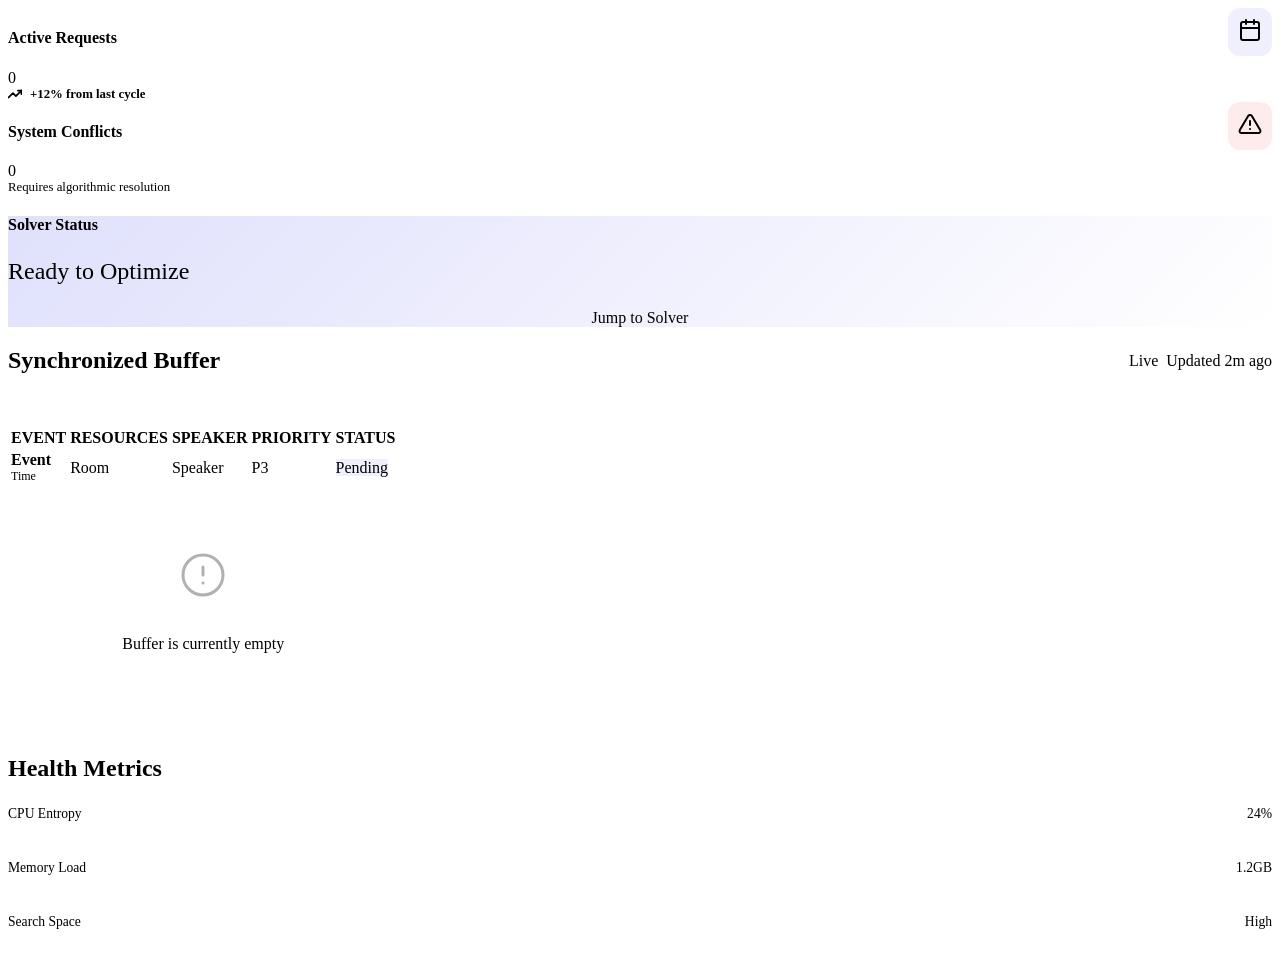
==== src/main/resources/templates/index.html @ dfe24720 "first commit" ====
<!DOCTYPE html>
<html th:replace="~{layout :: layout(~{::main})}" xmlns:th="http://www.thymeleaf.org">
<head>
    <title>Home | Command Center</title>
</head>
<body>
    <main class="animate-in">
        <div class="bento-grid">
            <!-- Summary Stats -->
            <div class="bento-card col-4">
                <div style="display: flex; justify-content: space-between; align-items: start;">
                    <div>
                        <h4>Active Requests</h4>
                        <div class="stat-value" th:text="${events.size()}">0</div>
                    </div>
                    <div style="padding: 10px; background: rgba(99, 102, 241, 0.1); border-radius: 12px; color: var(--accent-primary);">
                        <svg width="24" height="24" viewBox="0 0 24 24" fill="none" stroke="currentColor" stroke-width="2" stroke-linecap="round" stroke-linejoin="round"><rect x="3" y="4" width="18" height="18" rx="2" ry="2"></rect><line x1="16" y1="2" x2="16" y2="6"></line><line x1="8" y1="2" x2="8" y2="6"></line><line x1="3" y1="10" x2="21" y2="10"></line></svg>
                    </div>
                </div>
                <div style="display: flex; align-items: center; gap: 0.5rem; font-size: 0.8rem; color: var(--success); font-weight: 600;">
                    <svg width="14" height="14" viewBox="0 0 24 24" fill="none" stroke="currentColor" stroke-width="3" stroke-linecap="round" stroke-linejoin="round"><polyline points="23 6 13.5 15.5 8.5 10.5 1 18"></polyline><polyline points="17 6 23 6 23 12"></polyline></svg>
                    +12% from last cycle
                </div>
            </div>

            <div class="bento-card col-4">
                <div style="display: flex; justify-content: space-between; align-items: start;">
                    <div>
                        <h4>System Conflicts</h4>
                        <div class="stat-value" th:text="${totalConflicts}" th:style="${totalConflicts > 0 ? 'color: var(--danger)' : ''}">0</div>
                    </div>
                    <div style="padding: 10px; background: rgba(239, 68, 68, 0.1); border-radius: 12px; color: var(--danger);">
                        <svg width="24" height="24" viewBox="0 0 24 24" fill="none" stroke="currentColor" stroke-width="2" stroke-linecap="round" stroke-linejoin="round"><path d="M10.29 3.86L1.82 18a2 2 0 0 0 1.71 3h16.94a2 2 0 0 0 1.71-3L13.71 3.86a2 2 0 0 0-3.42 0z"></path><line x1="12" y1="9" x2="12" y2="13"></line><line x1="12" y1="17" x2="12.01" y2="17"></line></svg>
                    </div>
                </div>
                <div style="font-size: 0.8rem; color: var(--text-dim);">Requires algorithmic resolution</div>
            </div>

            <div class="bento-card col-4" style="background: linear-gradient(135deg, rgba(99, 102, 241, 0.2), transparent);">
                <h4>Solver Status</h4>
                <div class="stat-value" style="font-size: 1.5rem; margin: 1.5rem 0;">Ready to Optimize</div>
                <a th:href="@{/scheduler}" class="btn-new" style="display: inline-block; width: 100%; text-align: center;">Jump to Solver</a>
            </div>

            <!-- Main Activity -->
            <div class="bento-card col-8">
                <div style="display: flex; justify-content: space-between; align-items: center; margin-bottom: 2rem;">
                    <h2>Synchronized Buffer</h2>
                    <div style="display: flex; gap: 0.5rem;">
                        <span class="badge badge-success">Live</span>
                        <span class="badge" style="background: rgba(255,255,255,0.05);">Updated 2m ago</span>
                    </div>
                </div>
                
                <table class="db-table">
                    <thead>
                        <tr>
                            <th>EVENT</th>
                            <th>RESOURCES</th>
                            <th>SPEAKER</th>
                            <th>PRIORITY</th>
                            <th>STATUS</th>
                        </tr>
                    </thead>
                    <tbody>
                        <tr th:each="e : ${events}">
                            <td>
                                <div style="font-weight: 700;" th:text="${e.name}">Event</div>
                                <div style="font-size: 0.75rem; color: var(--text-dim);" th:text="${e.startTime + ' - ' + e.endTime}">Time</div>
                            </td>
                            <td th:text="${e.resource}">Room</td>
                            <td th:text="${e.speaker}">Speaker</td>
                            <td>
                                <div th:class="${'badge priority-' + e.priority}" th:text="'Level ' + ${e.priority}">P3</div>
                            </td>
                            <td>
                                <span class="badge" style="background: rgba(99, 102, 241, 0.1); color: var(--accent-primary);">Pending</span>
                            </td>
                        </tr>
                        <tr th:if="${events.isEmpty()}">
                            <td colspan="5" style="text-align: center; padding: 4rem; color: var(--text-dim);">
                                <svg width="48" height="48" viewBox="0 0 24 24" fill="none" stroke="currentColor" stroke-width="1.5" stroke-linecap="round" stroke-linejoin="round" style="margin-bottom: 1rem; opacity: 0.3;"><circle cx="12" cy="12" r="10"></circle><line x1="12" y1="8" x2="12" y2="12"></line><line x1="12" y1="16" x2="12.01" y2="16"></line></svg>
                                <p>Buffer is currently empty</p>
                            </td>
                        </tr>
                    </tbody>
                </table>
            </div>

            <!-- Side Widgets -->
            <div class="bento-card col-4">
                <h2>Health Metrics</h2>
                <div style="margin-top: 1.5rem;">
                    <div style="display: flex; justify-content: space-between; margin-bottom: 0.5rem; font-size: 0.85rem;">
                        <span>CPU Entropy</span>
                        <span color="var(--accent-primary)">24%</span>
                    </div>
                    <div style="width: 100%; height: 6px; background: rgba(255,255,255,0.05); border-radius: 10px; margin-bottom: 1.5rem;">
                        <div style="width: 24%; height: 100%; background: var(--accent-primary); border-radius: 10px;"></div>
                    </div>

                    <div style="display: flex; justify-content: space-between; margin-bottom: 0.5rem; font-size: 0.85rem;">
                        <span>Memory Load</span>
                        <span color="var(--success)">1.2GB</span>
                    </div>
                    <div style="width: 100%; height: 6px; background: rgba(255,255,255,0.05); border-radius: 10px; margin-bottom: 1.5rem;">
                        <div style="width: 45%; height: 100%; background: var(--success); border-radius: 10px;"></div>
                    </div>

                    <div style="display: flex; justify-content: space-between; margin-bottom: 0.5rem; font-size: 0.85rem;">
                        <span>Search Space</span>
                        <span color="var(--warning)">High</span>
                    </div>
                    <div style="width: 100%; height: 6px; background: rgba(255,255,255,0.05); border-radius: 10px; margin-bottom: 1.5rem;">
                        <div style="width: 80%; height: 100%; background: var(--warning); border-radius: 10px;"></div>
                    </div>
                </div>
            </div>
        </div>
    </main>
</body>
</html>
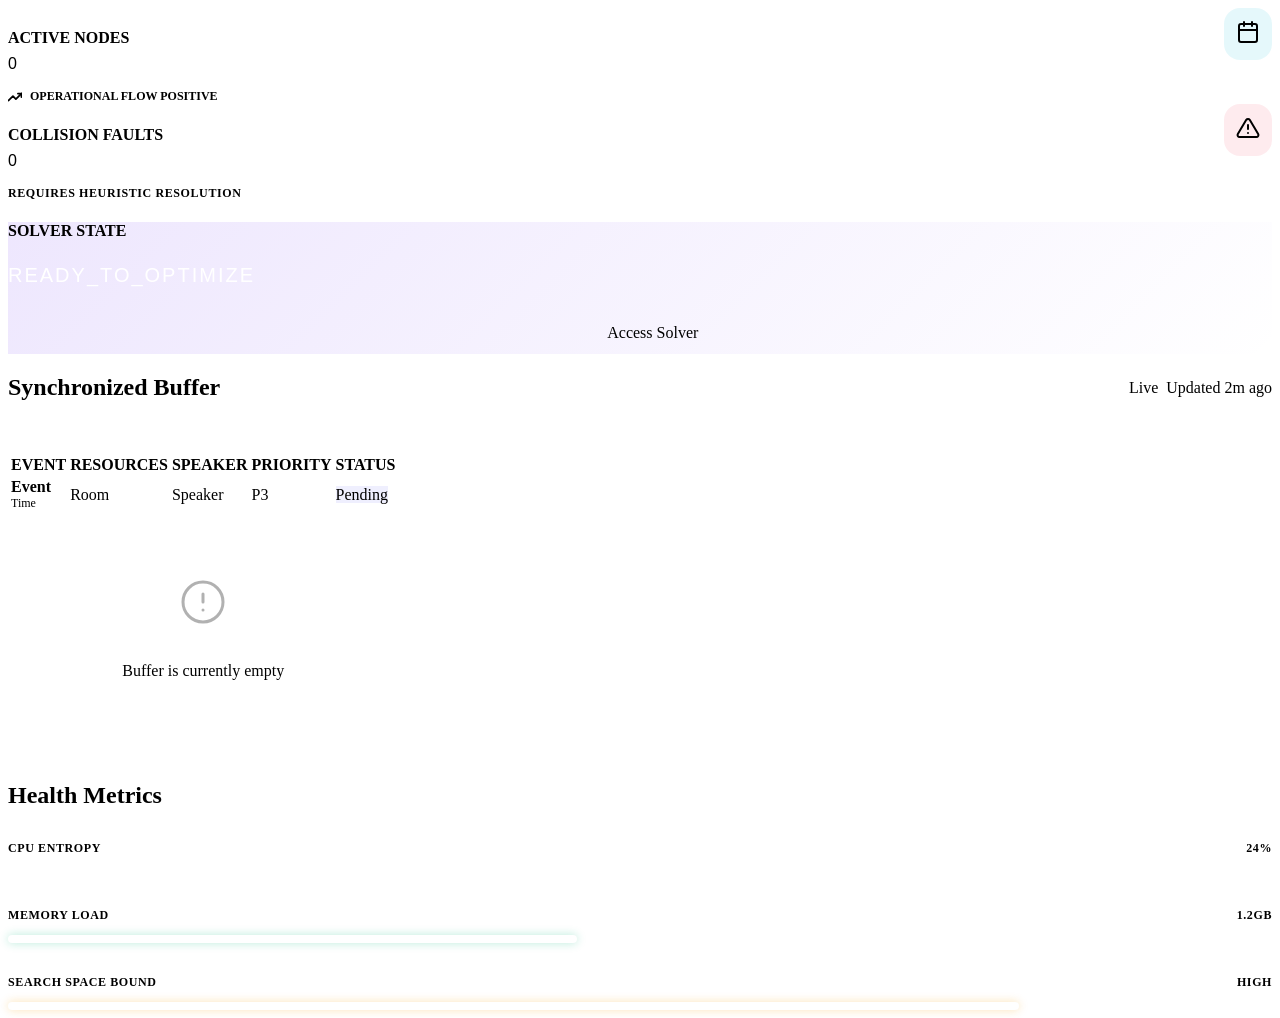
==== commit 849196f6: "UI: Complete architectural overhaul to Aurora Glass V3 design system" ====
--- a/src/main/resources/templates/index.html
+++ b/src/main/resources/templates/index.html
@@ -10,36 +10,36 @@
             <div class="bento-card col-4">
                 <div style="display: flex; justify-content: space-between; align-items: start;">
                     <div>
-                        <h4>Active Requests</h4>
-                        <div class="stat-value" th:text="${events.size()}">0</div>
+                        <h4 style="color: var(--accent-secondary); margin-bottom: 0.5rem;">ACTIVE NODES</h4>
+                        <div class="stat-value" style="font-family: 'Orbitron', sans-serif; text-shadow: 0 0 20px var(--accent-glow);" th:text="${events.size()}">0</div>
                     </div>
-                    <div style="padding: 10px; background: rgba(99, 102, 241, 0.1); border-radius: 12px; color: var(--accent-primary);">
+                    <div style="padding: 12px; background: rgba(6, 182, 212, 0.1); border-radius: 16px; color: var(--accent-secondary);">
                         <svg width="24" height="24" viewBox="0 0 24 24" fill="none" stroke="currentColor" stroke-width="2" stroke-linecap="round" stroke-linejoin="round"><rect x="3" y="4" width="18" height="18" rx="2" ry="2"></rect><line x1="16" y1="2" x2="16" y2="6"></line><line x1="8" y1="2" x2="8" y2="6"></line><line x1="3" y1="10" x2="21" y2="10"></line></svg>
                     </div>
                 </div>
-                <div style="display: flex; align-items: center; gap: 0.5rem; font-size: 0.8rem; color: var(--success); font-weight: 600;">
+                <div style="display: flex; align-items: center; gap: 0.5rem; font-size: 0.75rem; color: var(--success); font-weight: 700; text-transform: uppercase; margin-top: 1rem;">
                     <svg width="14" height="14" viewBox="0 0 24 24" fill="none" stroke="currentColor" stroke-width="3" stroke-linecap="round" stroke-linejoin="round"><polyline points="23 6 13.5 15.5 8.5 10.5 1 18"></polyline><polyline points="17 6 23 6 23 12"></polyline></svg>
-                    +12% from last cycle
+                    Operational Flow Positive
                 </div>
             </div>
 
             <div class="bento-card col-4">
                 <div style="display: flex; justify-content: space-between; align-items: start;">
                     <div>
-                        <h4>System Conflicts</h4>
-                        <div class="stat-value" th:text="${totalConflicts}" th:style="${totalConflicts > 0 ? 'color: var(--danger)' : ''}">0</div>
+                        <h4 style="color: var(--danger); margin-bottom: 0.5rem;">COLLISION FAULTS</h4>
+                        <div class="stat-value" style="font-family: 'Orbitron', sans-serif;" th:text="${totalConflicts}" th:style="${totalConflicts > 0 ? 'color: var(--danger); text-shadow: 0 0 20px rgba(244, 63, 94, 0.4);' : ''}">0</div>
                     </div>
-                    <div style="padding: 10px; background: rgba(239, 68, 68, 0.1); border-radius: 12px; color: var(--danger);">
+                    <div style="padding: 12px; background: rgba(244, 63, 94, 0.1); border-radius: 16px; color: var(--danger);">
                         <svg width="24" height="24" viewBox="0 0 24 24" fill="none" stroke="currentColor" stroke-width="2" stroke-linecap="round" stroke-linejoin="round"><path d="M10.29 3.86L1.82 18a2 2 0 0 0 1.71 3h16.94a2 2 0 0 0 1.71-3L13.71 3.86a2 2 0 0 0-3.42 0z"></path><line x1="12" y1="9" x2="12" y2="13"></line><line x1="12" y1="17" x2="12.01" y2="17"></line></svg>
                     </div>
                 </div>
-                <div style="font-size: 0.8rem; color: var(--text-dim);">Requires algorithmic resolution</div>
+                <div style="font-size: 0.75rem; color: var(--text-dim); text-transform: uppercase; letter-spacing: 0.05em; font-weight: 700; margin-top: 1rem;">Requires Heuristic Resolution</div>
             </div>
 
-            <div class="bento-card col-4" style="background: linear-gradient(135deg, rgba(99, 102, 241, 0.2), transparent);">
-                <h4>Solver Status</h4>
-                <div class="stat-value" style="font-size: 1.5rem; margin: 1.5rem 0;">Ready to Optimize</div>
-                <a th:href="@{/scheduler}" class="btn-new" style="display: inline-block; width: 100%; text-align: center;">Jump to Solver</a>
+            <div class="bento-card col-4" style="background: linear-gradient(135deg, rgba(139, 92, 246, 0.15), transparent); border-color: rgba(139, 92, 246, 0.3);">
+                <h4 style="color: var(--accent-primary);">SOLVER STATE</h4>
+                <div class="stat-value" style="font-size: 1.25rem; font-family: 'Orbitron', sans-serif; margin: 1.5rem 0; letter-spacing: 0.1em; color: white;">READY_TO_OPTIMIZE</div>
+                <a th:href="@{/scheduler}" class="btn-new" style="display: inline-block; width: 100%; text-align: center; padding: 0.8rem;">Access Solver</a>
             </div>
 
             <!-- Main Activity -->
@@ -90,29 +90,29 @@
             <!-- Side Widgets -->
             <div class="bento-card col-4">
                 <h2>Health Metrics</h2>
-                <div style="margin-top: 1.5rem;">
-                    <div style="display: flex; justify-content: space-between; margin-bottom: 0.5rem; font-size: 0.85rem;">
+                <div style="margin-top: 2rem;">
+                    <div style="display: flex; justify-content: space-between; margin-bottom: 0.75rem; font-size: 0.75rem; font-weight: 800; letter-spacing: 0.05em; text-transform: uppercase;">
                         <span>CPU Entropy</span>
-                        <span color="var(--accent-primary)">24%</span>
+                        <span style="color: var(--accent-secondary)">24%</span>
                     </div>
-                    <div style="width: 100%; height: 6px; background: rgba(255,255,255,0.05); border-radius: 10px; margin-bottom: 1.5rem;">
-                        <div style="width: 24%; height: 100%; background: var(--accent-primary); border-radius: 10px;"></div>
+                    <div style="width: 100%; height: 8px; background: rgba(255,255,255,0.05); border-radius: 20px; margin-bottom: 2rem;">
+                        <div style="width: 24%; height: 100%; background: linear-gradient(to right, var(--accent-primary), var(--accent-secondary)); border-radius: 20px; box-shadow: 0 0 10px var(--accent-glow);"></div>
                     </div>
 
-                    <div style="display: flex; justify-content: space-between; margin-bottom: 0.5rem; font-size: 0.85rem;">
+                    <div style="display: flex; justify-content: space-between; margin-bottom: 0.75rem; font-size: 0.75rem; font-weight: 800; letter-spacing: 0.05em; text-transform: uppercase;">
                         <span>Memory Load</span>
-                        <span color="var(--success)">1.2GB</span>
+                        <span style="color: var(--success)">1.2GB</span>
                     </div>
-                    <div style="width: 100%; height: 6px; background: rgba(255,255,255,0.05); border-radius: 10px; margin-bottom: 1.5rem;">
-                        <div style="width: 45%; height: 100%; background: var(--success); border-radius: 10px;"></div>
+                    <div style="width: 100%; height: 8px; background: rgba(255,255,255,0.05); border-radius: 20px; margin-bottom: 2rem;">
+                        <div style="width: 45%; height: 100%; background: linear-gradient(to right, var(--success), #34d399); border-radius: 20px; box-shadow: 0 0 10px rgba(16, 185, 129, 0.3);"></div>
                     </div>
 
-                    <div style="display: flex; justify-content: space-between; margin-bottom: 0.5rem; font-size: 0.85rem;">
-                        <span>Search Space</span>
-                        <span color="var(--warning)">High</span>
+                    <div style="display: flex; justify-content: space-between; margin-bottom: 0.75rem; font-size: 0.75rem; font-weight: 800; letter-spacing: 0.05em; text-transform: uppercase;">
+                        <span>Search Space Bound</span>
+                        <span style="color: var(--warning)">High</span>
                     </div>
-                    <div style="width: 100%; height: 6px; background: rgba(255,255,255,0.05); border-radius: 10px; margin-bottom: 1.5rem;">
-                        <div style="width: 80%; height: 100%; background: var(--warning); border-radius: 10px;"></div>
+                    <div style="width: 100%; height: 8px; background: rgba(255,255,255,0.05); border-radius: 20px;">
+                        <div style="width: 80%; height: 100%; background: linear-gradient(to right, var(--warning), #fbbf24); border-radius: 20px; box-shadow: 0 0 10px rgba(245, 158, 11, 0.3);"></div>
                     </div>
                 </div>
             </div>
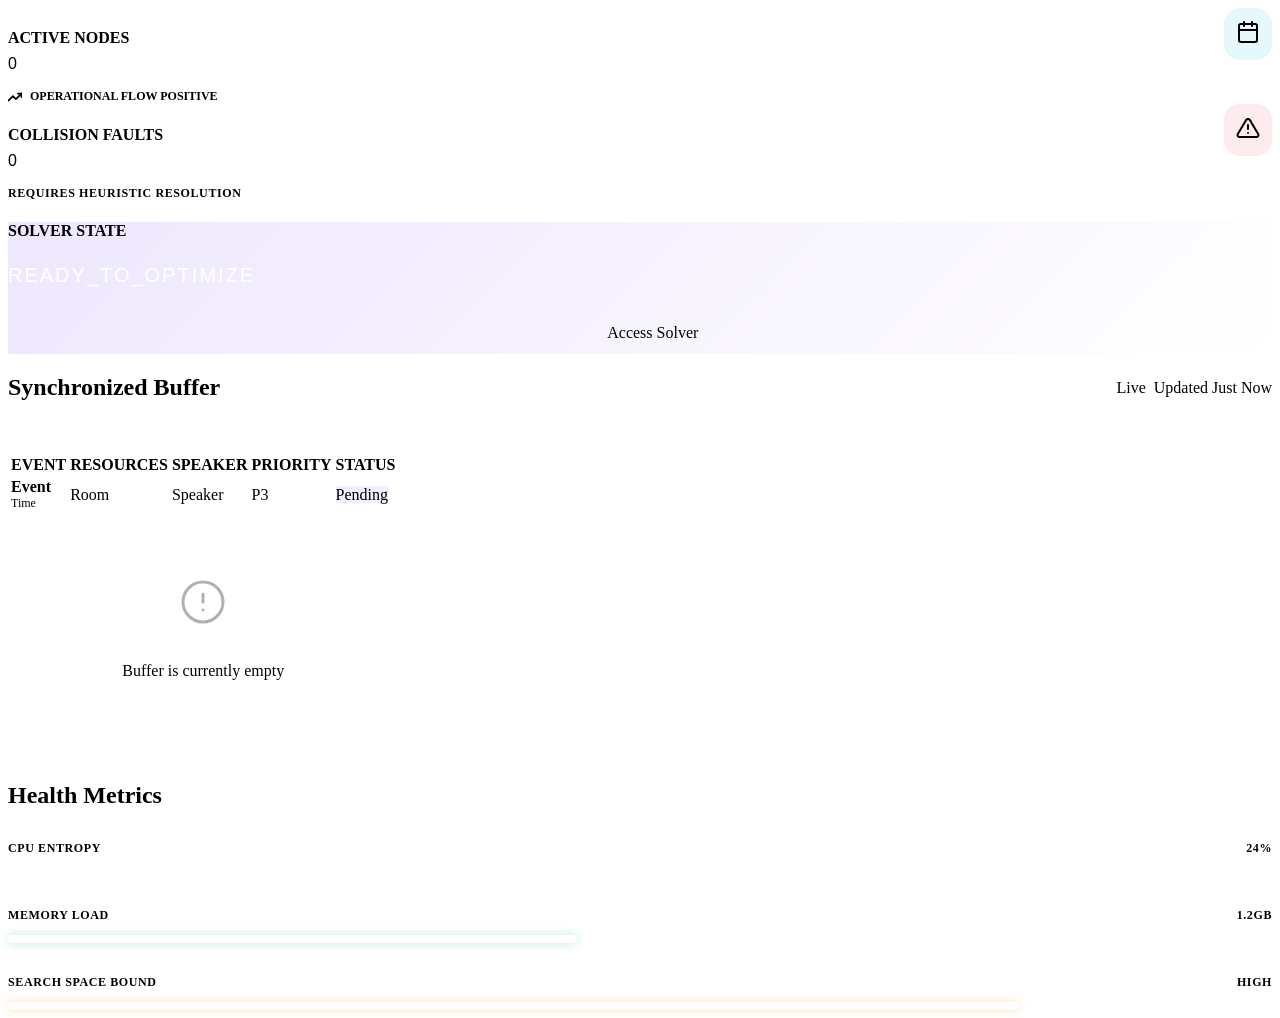
==== commit ad26469d: "UI: Streamlined viewer portal to show only schedule" ====
--- a/src/main/resources/templates/index.html
+++ b/src/main/resources/templates/index.html
@@ -23,7 +23,7 @@
                 </div>
             </div>
 
-            <div class="bento-card col-4">
+            <div class="bento-card col-4" sec:authorize="hasRole('ADMIN')">
                 <div style="display: flex; justify-content: space-between; align-items: start;">
                     <div>
                         <h4 style="color: var(--danger); margin-bottom: 0.5rem;">COLLISION FAULTS</h4>
@@ -36,19 +36,19 @@
                 <div style="font-size: 0.75rem; color: var(--text-dim); text-transform: uppercase; letter-spacing: 0.05em; font-weight: 700; margin-top: 1rem;">Requires Heuristic Resolution</div>
             </div>
 
-            <div class="bento-card col-4" style="background: linear-gradient(135deg, rgba(139, 92, 246, 0.15), transparent); border-color: rgba(139, 92, 246, 0.3);">
+            <div class="bento-card col-4" sec:authorize="hasRole('ADMIN')" style="background: linear-gradient(135deg, rgba(139, 92, 246, 0.15), transparent); border-color: rgba(139, 92, 246, 0.3);">
                 <h4 style="color: var(--accent-primary);">SOLVER STATE</h4>
                 <div class="stat-value" style="font-size: 1.25rem; font-family: 'Orbitron', sans-serif; margin: 1.5rem 0; letter-spacing: 0.1em; color: white;">READY_TO_OPTIMIZE</div>
                 <a th:href="@{/scheduler}" class="btn-new" style="display: inline-block; width: 100%; text-align: center; padding: 0.8rem;">Access Solver</a>
             </div>
 
             <!-- Main Activity -->
-            <div class="bento-card col-8">
+            <div class="bento-card" th:classappend="${#authorization.expression('hasRole(''ADMIN'')') ? 'col-8' : 'col-12'}">
                 <div style="display: flex; justify-content: space-between; align-items: center; margin-bottom: 2rem;">
-                    <h2>Synchronized Buffer</h2>
+                    <h2 th:text="${#authorization.expression('hasRole(''ADMIN'')') ? 'Synchronized Buffer' : 'Live Event Schedule'}">Synchronized Buffer</h2>
                     <div style="display: flex; gap: 0.5rem;">
                         <span class="badge badge-success">Live</span>
-                        <span class="badge" style="background: rgba(255,255,255,0.05);">Updated 2m ago</span>
+                        <span class="badge" style="background: rgba(255,255,255,0.05);">Updated Just Now</span>
                     </div>
                 </div>
                 
@@ -88,7 +88,7 @@
             </div>
 
             <!-- Side Widgets -->
-            <div class="bento-card col-4">
+            <div class="bento-card col-4" sec:authorize="hasRole('ADMIN')">
                 <h2>Health Metrics</h2>
                 <div style="margin-top: 2rem;">
                     <div style="display: flex; justify-content: space-between; margin-bottom: 0.75rem; font-size: 0.75rem; font-weight: 800; letter-spacing: 0.05em; text-transform: uppercase;">
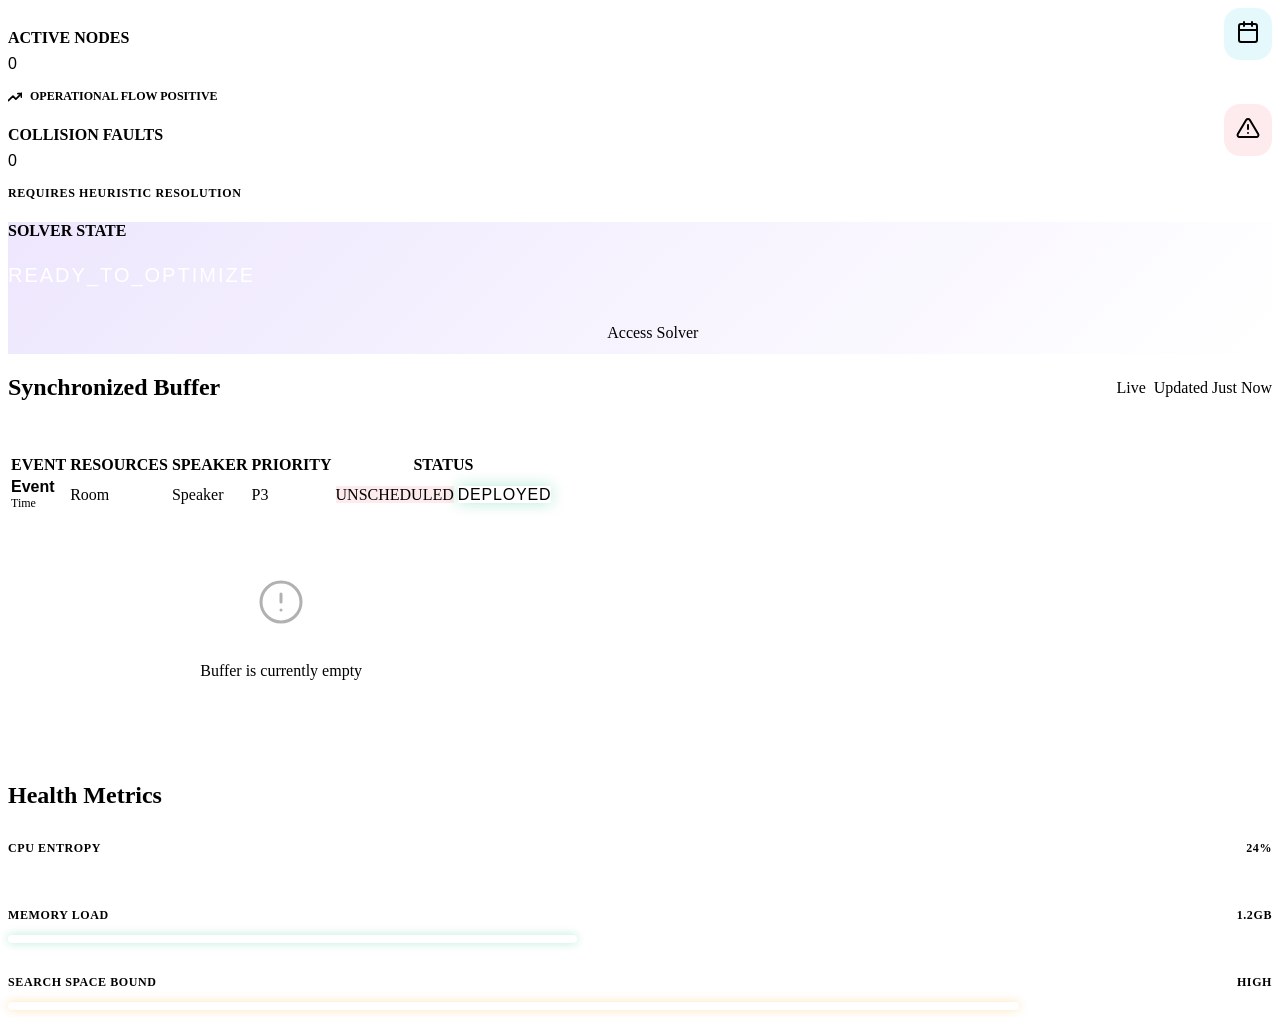
==== commit d85a62ff: "UI: Fixed viewer dashboard to show deployed schedule instead of raw conflicts" ====
--- a/src/main/resources/templates/index.html
+++ b/src/main/resources/templates/index.html
@@ -65,16 +65,23 @@
                     <tbody>
                         <tr th:each="e : ${events}">
                             <td>
-                                <div style="font-weight: 700;" th:text="${e.name}">Event</div>
-                                <div style="font-size: 0.75rem; color: var(--text-dim);" th:text="${e.startTime + ' - ' + e.endTime}">Time</div>
+                                <div style="font-weight: 700; font-family: 'Orbitron', sans-serif;" th:text="${e.name}">Event</div>
+                                <div style="font-size: 0.75rem; color: var(--text-dim);">
+                                    <span th:text="${e.colorIndex != -1 ? 'SLOT ' + e.colorIndex : (e.startTime + ' - ' + e.endTime)}">Time</span>
+                                </div>
                             </td>
-                            <td th:text="${e.resource}">Room</td>
+                            <td>
+                                <span class="badge" 
+                                      th:style="${e.colorIndex != -1 ? 'background: rgba(139, 92, 246, 0.1); border: 1px solid var(--accent-primary); color: var(--accent-primary);' : 'background: rgba(255,255,255,0.05);'}"
+                                      th:text="${e.colorIndex != -1 ? e.assignedRoom : e.resource}">Room</span>
+                            </td>
                             <td th:text="${e.speaker}">Speaker</td>
                             <td>
                                 <div th:class="${'badge priority-' + e.priority}" th:text="'Level ' + ${e.priority}">P3</div>
                             </td>
                             <td>
-                                <span class="badge" style="background: rgba(99, 102, 241, 0.1); color: var(--accent-primary);">Pending</span>
+                                <span th:if="${e.colorIndex == -1}" class="badge" style="background: rgba(244, 63, 94, 0.1); color: var(--danger);">UNSCHEDULED</span>
+                                <span th:if="${e.colorIndex != -1}" class="badge badge-success" style="box-shadow: 0 0 15px rgba(16, 185, 129, 0.3); font-family: 'Orbitron', sans-serif; letter-spacing: 0.05em;">DEPLOYED</span>
                             </td>
                         </tr>
                         <tr th:if="${events.isEmpty()}">
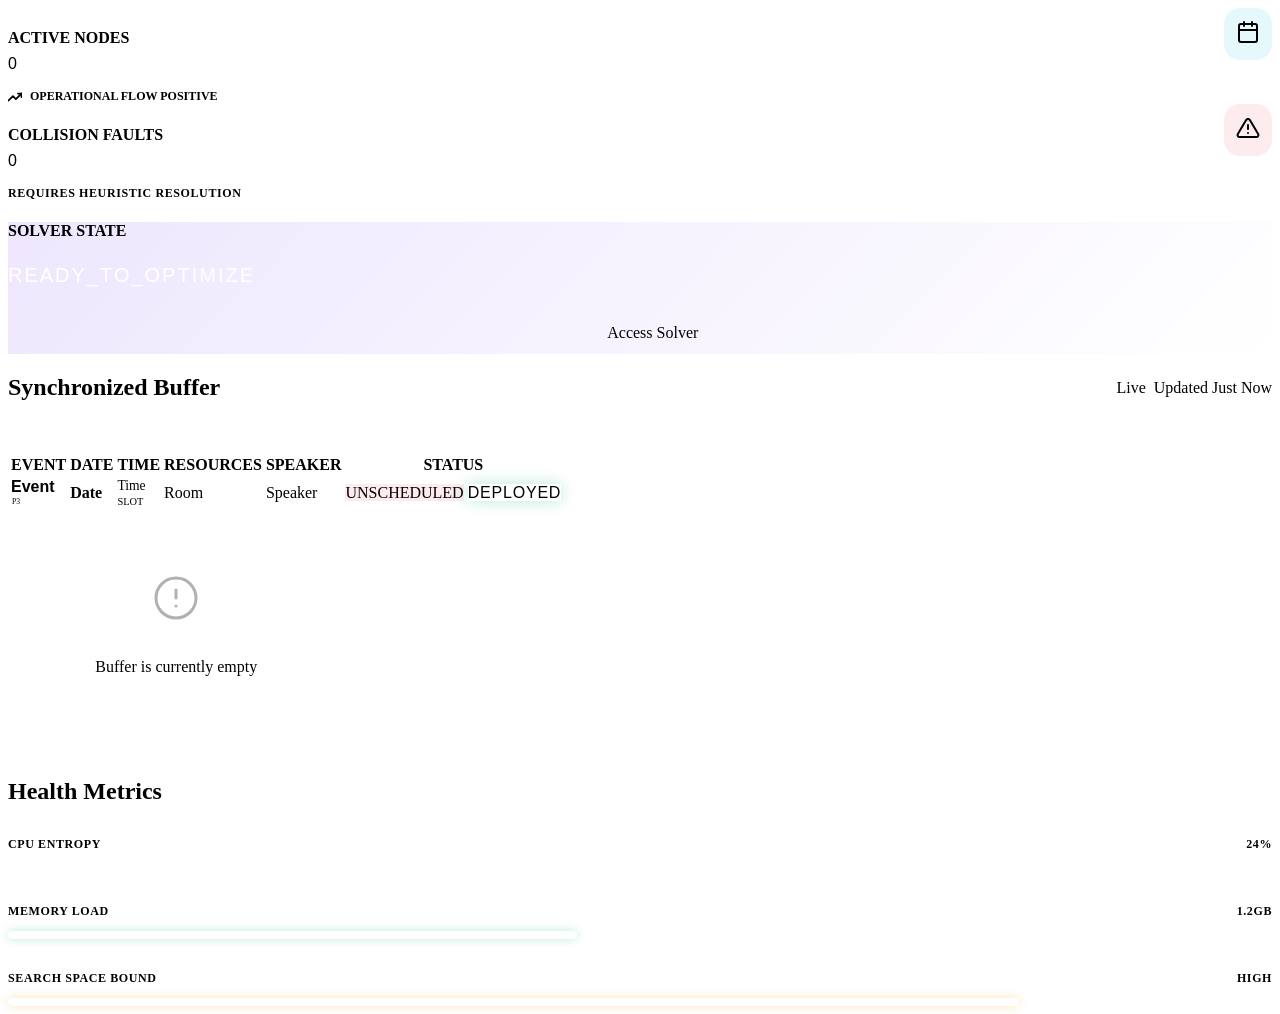
==== commit d764a829: "UI: Added dedicated Date and Time columns to Viewer Portal" ====
--- a/src/main/resources/templates/index.html
+++ b/src/main/resources/templates/index.html
@@ -56,9 +56,10 @@
                     <thead>
                         <tr>
                             <th>EVENT</th>
+                            <th>DATE</th>
+                            <th>TIME</th>
                             <th>RESOURCES</th>
                             <th>SPEAKER</th>
-                            <th>PRIORITY</th>
                             <th>STATUS</th>
                         </tr>
                     </thead>
@@ -66,8 +67,15 @@
                         <tr th:each="e : ${events}">
                             <td>
                                 <div style="font-weight: 700; font-family: 'Orbitron', sans-serif;" th:text="${e.name}">Event</div>
-                                <div style="font-size: 0.75rem; color: var(--text-dim);">
-                                    <span th:text="${e.colorIndex != -1 ? 'SLOT ' + e.colorIndex : (e.startTime + ' - ' + e.endTime)}">Time</span>
+                                <div th:class="${'badge priority-' + e.priority}" th:text="'Level ' + ${e.priority}" style="font-size: 0.6rem; transform: scale(0.8); margin-left: -5px;">P3</div>
+                            </td>
+                            <td>
+                                <div style="font-weight: 600; color: var(--accent-primary);" th:text="${e.date}">Date</div>
+                            </td>
+                            <td>
+                                <div style="font-size: 0.85rem; color: var(--text-dim);">
+                                    <span th:text="${e.startTime + ' - ' + e.endTime}">Time</span>
+                                    <div th:if="${e.colorIndex != -1}" style="font-size: 0.65rem; color: var(--accent-secondary); margin-top: 2px;" th:text="${'SLOT ' + e.colorIndex}">SLOT</div>
                                 </div>
                             </td>
                             <td>
@@ -76,9 +84,6 @@
                                       th:text="${e.colorIndex != -1 ? e.assignedRoom : e.resource}">Room</span>
                             </td>
                             <td th:text="${e.speaker}">Speaker</td>
-                            <td>
-                                <div th:class="${'badge priority-' + e.priority}" th:text="'Level ' + ${e.priority}">P3</div>
-                            </td>
                             <td>
                                 <span th:if="${e.colorIndex == -1}" class="badge" style="background: rgba(244, 63, 94, 0.1); color: var(--danger);">UNSCHEDULED</span>
                                 <span th:if="${e.colorIndex != -1}" class="badge badge-success" style="box-shadow: 0 0 15px rgba(16, 185, 129, 0.3); font-family: 'Orbitron', sans-serif; letter-spacing: 0.05em;">DEPLOYED</span>
